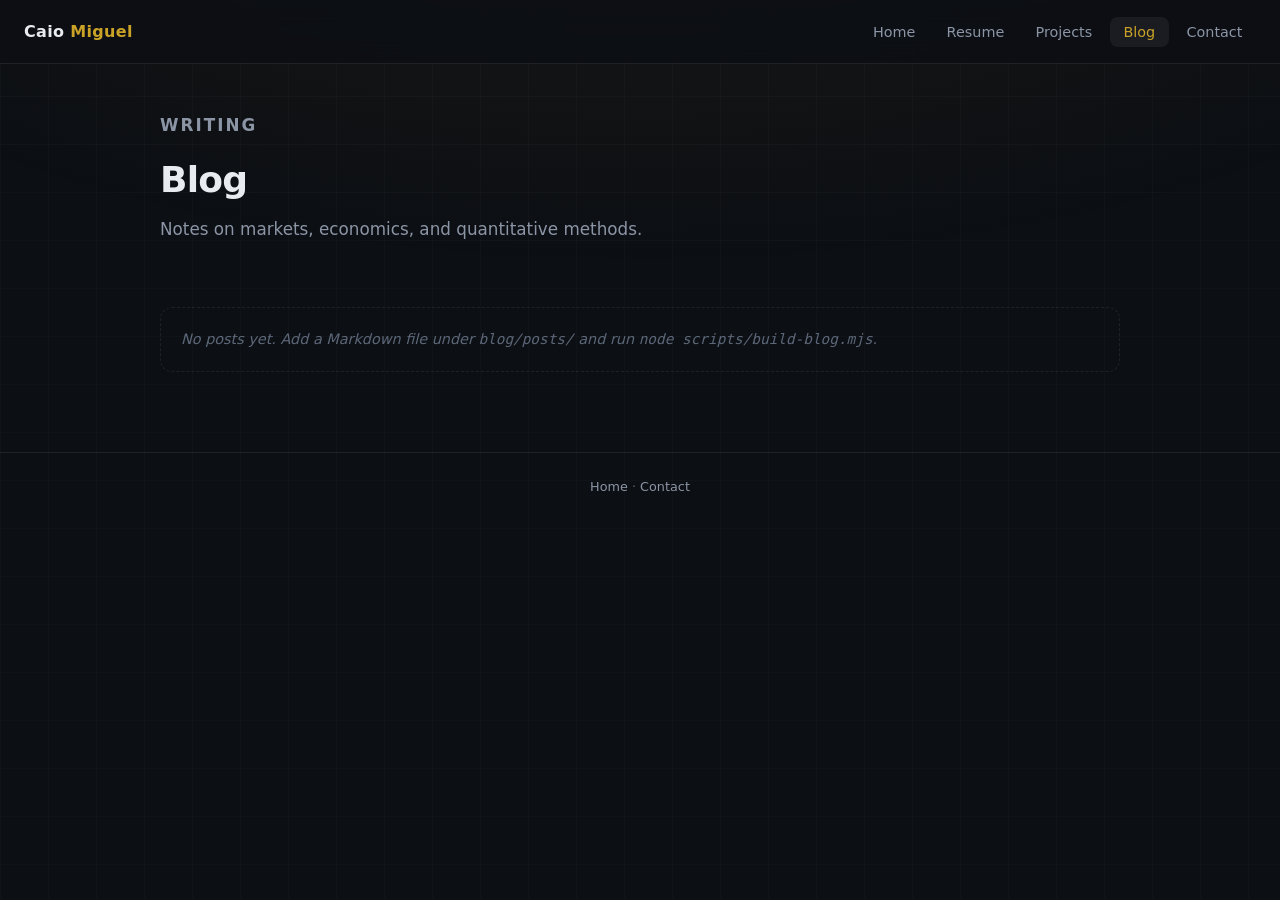
==== blog.html @ 764458f3 "Initial personal site for GitHub Pages. Landing page with resume, projects, blog, and contact; resum" ====
<!DOCTYPE html>
<html lang="en">
  <head>
    <meta charset="UTF-8" />
    <meta name="viewport" content="width=device-width, initial-scale=1.0" />
    <meta
      name="description"
      content="Blog by Caio Miguel — notes on markets, economics, and quantitative methods."
    />
    <title>Blog · Caio Miguel</title>
    <link rel="stylesheet" href="css/style.css" />
  </head>
  <body>
    <div class="bg-grid" aria-hidden="true"></div>

    <header class="site-nav">
      <a class="logo" href="index.html">Caio <span>Miguel</span></a>
      <button
        class="nav-toggle"
        type="button"
        aria-label="Open menu"
        aria-expanded="false"
      >
        ☰
      </button>
      <ul class="nav-links">
        <li><a href="index.html">Home</a></li>
        <li><a href="resume.html">Resume</a></li>
        <li><a href="projects.html">Projects</a></li>
        <li><a class="active" href="blog.html">Blog</a></li>
        <li><a href="contact.html">Contact</a></li>
      </ul>
    </header>

    <main class="page container">
      <header class="page-header">
        <p class="eyebrow">Writing</p>
        <h1>Blog</h1>
        <p>
          Notes on markets, economics, and quantitative methods.
        </p>
      </header>

      <div class="blog-list">
        <p class="empty-hint">No posts yet. Add a Markdown file under <code>blog/posts/</code> and run <code>node scripts/build-blog.mjs</code>.</p>
      </div>
    </main>

    <footer class="site-footer">
      <p>
        <a href="index.html">Home</a> ·
        <a href="contact.html">Contact</a>
      </p>
    </footer>

    <script src="js/main.js"></script>
  </body>
</html>
---- css/style.css ----
/* ============================================================
   Caio Miguel — Personal Site
   ============================================================ */

:root {
  --bg: #0c0f14;
  --bg-elevated: #141a22;
  --bg-card: #171e28;
  --bg-card-hover: #1c2530;
  --border: rgba(255, 255, 255, 0.08);
  --border-strong: rgba(255, 255, 255, 0.14);
  --text: #e8ecf1;
  --text-muted: #8b95a5;
  --text-dim: #5c6778;
  --accent: #c9a227;
  --accent-soft: rgba(201, 162, 39, 0.15);
  --accent-hover: #dbb83a;
  --link: #7eb8d4;
  --success: #5cb88a;
  --radius: 12px;
  --radius-lg: 20px;
  --font-sans: "Segoe UI", system-ui, -apple-system, sans-serif;
  --font-display: "Segoe UI", system-ui, -apple-system, sans-serif;
  --max-width: 960px;
  --nav-height: 64px;
  --transition: 180ms ease;
}

*,
*::before,
*::after {
  box-sizing: border-box;
  margin: 0;
  padding: 0;
}

html {
  scroll-behavior: smooth;
}

body {
  font-family: var(--font-sans);
  background: var(--bg);
  color: var(--text);
  line-height: 1.6;
  min-height: 100vh;
  -webkit-font-smoothing: antialiased;
}

a {
  color: var(--link);
  text-decoration: none;
  transition: color var(--transition);
}

a:hover {
  color: var(--accent-hover);
}

img {
  max-width: 100%;
  display: block;
}

/* ---------- Background texture ---------- */
.bg-grid {
  position: fixed;
  inset: 0;
  z-index: -1;
  background-image:
    radial-gradient(ellipse 80% 50% at 50% -20%, rgba(201, 162, 39, 0.08), transparent),
    linear-gradient(rgba(255, 255, 255, 0.02) 1px, transparent 1px),
    linear-gradient(90deg, rgba(255, 255, 255, 0.02) 1px, transparent 1px);
  background-size: 100% 100%, 48px 48px, 48px 48px;
  pointer-events: none;
}

/* ---------- Nav ---------- */
.site-nav {
  position: sticky;
  top: 0;
  z-index: 100;
  height: var(--nav-height);
  display: flex;
  align-items: center;
  justify-content: space-between;
  padding: 0 1.5rem;
  background: rgba(12, 15, 20, 0.85);
  backdrop-filter: blur(12px);
  border-bottom: 1px solid var(--border);
}

.site-nav .logo {
  font-weight: 600;
  font-size: 1rem;
  color: var(--text);
  letter-spacing: 0.02em;
}

.site-nav .logo:hover {
  color: var(--accent);
}

.site-nav .logo span {
  color: var(--accent);
}

.nav-links {
  display: flex;
  gap: 0.25rem;
  list-style: none;
}

.nav-links a {
  color: var(--text-muted);
  font-size: 0.9rem;
  padding: 0.45rem 0.85rem;
  border-radius: 8px;
  transition: color var(--transition), background var(--transition);
}

.nav-links a:hover,
.nav-links a.active {
  color: var(--text);
  background: rgba(255, 255, 255, 0.06);
}

.nav-links a.active {
  color: var(--accent);
}

.nav-toggle {
  display: none;
  background: none;
  border: 1px solid var(--border);
  color: var(--text);
  padding: 0.4rem 0.6rem;
  border-radius: 8px;
  cursor: pointer;
  font-size: 1.1rem;
  line-height: 1;
}

/* ---------- Layout ---------- */
.container {
  width: min(100% - 2rem, var(--max-width));
  margin-inline: auto;
}

.page {
  padding: 3rem 0 5rem;
}

.page-header {
  margin-bottom: 2.5rem;
}

.page-header h1 {
  font-size: clamp(1.75rem, 4vw, 2.25rem);
  font-weight: 650;
  letter-spacing: -0.02em;
  margin-bottom: 0.5rem;
}

.page-header p {
  color: var(--text-muted);
  font-size: 1.05rem;
  max-width: 36em;
}

.eyebrow {
  display: inline-block;
  font-size: 0.75rem;
  font-weight: 600;
  letter-spacing: 0.12em;
  text-transform: uppercase;
  color: var(--accent);
  margin-bottom: 0.75rem;
}

/* ---------- Landing ---------- */
.landing {
  min-height: 100vh;
  display: flex;
  flex-direction: column;
  align-items: center;
  justify-content: center;
  padding: 2rem 1rem 3rem;
  text-align: center;
}

.landing-intro {
  margin-bottom: 3rem;
  animation: fadeUp 0.7s ease both;
}

.landing-intro .eyebrow {
  margin-bottom: 1rem;
}

.landing-intro h1 {
  font-size: clamp(2.25rem, 6vw, 3.5rem);
  font-weight: 700;
  letter-spacing: -0.03em;
  line-height: 1.15;
  margin-bottom: 0.75rem;
}

.landing-intro h1 .accent {
  color: var(--accent);
}

.landing-intro .tagline {
  color: var(--text-muted);
  font-size: clamp(1rem, 2.5vw, 1.2rem);
  max-width: 28em;
  margin: 0 auto 1.25rem;
}

.landing-intro .location {
  color: var(--text-dim);
  font-size: 0.9rem;
}

.destination-grid {
  display: grid;
  grid-template-columns: repeat(2, 1fr);
  gap: 1.25rem;
  width: min(100%, 640px);
  animation: fadeUp 0.7s ease 0.15s both;
}

.destination-card {
  display: flex;
  flex-direction: column;
  align-items: flex-start;
  text-align: left;
  padding: 1.75rem 1.5rem;
  background: var(--bg-card);
  border: 1px solid var(--border);
  border-radius: var(--radius-lg);
  color: var(--text);
  transition:
    transform var(--transition),
    border-color var(--transition),
    background var(--transition),
    box-shadow var(--transition);
  position: relative;
  overflow: hidden;
}

.destination-card::before {
  content: "";
  position: absolute;
  top: 0;
  left: 0;
  right: 0;
  height: 2px;
  background: linear-gradient(90deg, transparent, var(--accent), transparent);
  opacity: 0;
  transition: opacity var(--transition);
}

.destination-card:hover {
  transform: translateY(-4px);
  border-color: var(--border-strong);
  background: var(--bg-card-hover);
  box-shadow: 0 16px 40px rgba(0, 0, 0, 0.35);
  color: var(--text);
}

.destination-card:hover::before {
  opacity: 1;
}

.destination-card .icon {
  width: 42px;
  height: 42px;
  display: flex;
  align-items: center;
  justify-content: center;
  border-radius: 10px;
  background: var(--accent-soft);
  color: var(--accent);
  font-size: 1.25rem;
  margin-bottom: 1.15rem;
}

.destination-card h2 {
  font-size: 1.2rem;
  font-weight: 650;
  margin-bottom: 0.4rem;
  letter-spacing: -0.01em;
}

.destination-card p {
  color: var(--text-muted);
  font-size: 0.9rem;
  line-height: 1.5;
  flex: 1;
}

.destination-card .arrow {
  margin-top: 1.25rem;
  font-size: 0.85rem;
  font-weight: 500;
  color: var(--accent);
  display: flex;
  align-items: center;
  gap: 0.35rem;
  transition: gap var(--transition);
}

.destination-card:hover .arrow {
  gap: 0.6rem;
}

.landing-footer {
  margin-top: 3.5rem;
  color: var(--text-dim);
  font-size: 0.8rem;
  animation: fadeUp 0.7s ease 0.3s both;
}

.landing-footer a {
  color: var(--text-muted);
}

.landing-footer a:hover {
  color: var(--accent);
}

/* ---------- Resume ---------- */
.resume-actions {
  display: flex;
  flex-wrap: wrap;
  gap: 0.75rem;
  margin-bottom: 2.5rem;
}

.btn {
  display: inline-flex;
  align-items: center;
  gap: 0.5rem;
  padding: 0.65rem 1.15rem;
  border-radius: 8px;
  font-size: 0.9rem;
  font-weight: 500;
  border: 1px solid transparent;
  cursor: pointer;
  transition: background var(--transition), border-color var(--transition), color var(--transition);
}

.btn-primary {
  background: var(--accent);
  color: #0c0f14;
}

.btn-primary:hover {
  background: var(--accent-hover);
  color: #0c0f14;
}

.btn-secondary {
  background: transparent;
  border-color: var(--border-strong);
  color: var(--text);
}

.btn-secondary:hover {
  border-color: var(--accent);
  color: var(--accent);
  background: var(--accent-soft);
}

.resume-section {
  margin-bottom: 2.75rem;
}

.resume-section h2 {
  font-size: 1.1rem;
  font-weight: 650;
  letter-spacing: 0.04em;
  text-transform: uppercase;
  color: var(--accent);
  margin-bottom: 1.25rem;
  padding-bottom: 0.5rem;
  border-bottom: 1px solid var(--border);
}

.about-me-body {
  max-width: 42em;
  color: var(--text-muted);
  font-size: 1rem;
  line-height: 1.7;
}

.about-me-body p + p {
  margin-top: 0.85rem;
}

.resume-meta {
  display: flex;
  flex-wrap: wrap;
  gap: 1rem 1.75rem;
  color: var(--text-muted);
  font-size: 0.95rem;
  margin-bottom: 2rem;
}

.resume-meta a {
  color: var(--text-muted);
}

.resume-meta a:hover {
  color: var(--accent);
}

.timeline-item {
  position: relative;
  padding-left: 1.25rem;
  margin-bottom: 1.75rem;
  border-left: 2px solid var(--border);
}

.timeline-item::before {
  content: "";
  position: absolute;
  left: -5px;
  top: 0.45rem;
  width: 8px;
  height: 8px;
  border-radius: 50%;
  background: var(--accent);
  box-shadow: 0 0 0 3px var(--accent-soft);
}

.timeline-item:last-child {
  margin-bottom: 0;
}

.timeline-header {
  display: flex;
  flex-wrap: wrap;
  justify-content: space-between;
  gap: 0.35rem 1rem;
  margin-bottom: 0.35rem;
}

.timeline-header h3 {
  font-size: 1.05rem;
  font-weight: 600;
}

.timeline-header .role {
  color: var(--text);
  font-weight: 500;
}

.timeline-header .dates {
  color: var(--text-dim);
  font-size: 0.875rem;
  white-space: nowrap;
}

.timeline-org {
  color: var(--text-muted);
  font-size: 0.9rem;
  margin-bottom: 0.65rem;
}

.timeline-item ul {
  list-style: none;
  padding: 0;
}

.timeline-item li {
  position: relative;
  padding-left: 1rem;
  margin-bottom: 0.4rem;
  color: var(--text-muted);
  font-size: 0.925rem;
}

.timeline-item li::before {
  content: "–";
  position: absolute;
  left: 0;
  color: var(--text-dim);
}

.skills-grid {
  display: grid;
  grid-template-columns: repeat(auto-fill, minmax(200px, 1fr));
  gap: 1rem;
}

.skill-group {
  background: var(--bg-card);
  border: 1px solid var(--border);
  border-radius: var(--radius);
  padding: 1.15rem 1.25rem;
}

.skill-group h3 {
  font-size: 0.85rem;
  font-weight: 600;
  color: var(--text);
  margin-bottom: 0.65rem;
}

.skill-tags {
  display: flex;
  flex-wrap: wrap;
  gap: 0.4rem;
}

.tag {
  display: inline-block;
  padding: 0.25rem 0.6rem;
  background: rgba(255, 255, 255, 0.05);
  border: 1px solid var(--border);
  border-radius: 6px;
  font-size: 0.8rem;
  color: var(--text-muted);
}

/* ---------- Projects (logo + description rows) ---------- */
.projects-list {
  display: flex;
  flex-direction: column;
  gap: 1rem;
}

.project-row {
  display: grid;
  grid-template-columns: 140px 1fr;
  gap: 1.25rem 1.5rem;
  align-items: center;
  padding: 1.15rem 1.25rem;
  background: var(--bg-card);
  border: 1px solid var(--border);
  border-radius: var(--radius-lg);
  cursor: pointer;
  transition:
    border-color var(--transition),
    background var(--transition),
    transform var(--transition),
    box-shadow var(--transition);
}

.project-row:hover,
.project-row:focus-visible {
  border-color: var(--border-strong);
  background: var(--bg-card-hover);
  box-shadow: 0 10px 28px rgba(0, 0, 0, 0.28);
  outline: none;
}

.project-row:focus-visible {
  border-color: var(--accent);
  box-shadow: 0 0 0 3px var(--accent-soft);
}

.project-row:active {
  transform: scale(0.997);
}

/* Rows without a screenshot (e.g. early-stage) */
.project-row--static {
  cursor: default;
}

.project-row--static:hover,
.project-row--static:focus-visible {
  box-shadow: none;
  transform: none;
}

.project-row--static:active {
  transform: none;
}

.project-logo-wrap {
  display: flex;
  align-items: center;
  justify-content: center;
  width: 140px;
  height: 88px;
  border-radius: 12px;
  border: 1px solid var(--border);
  padding: 0.75rem;
  flex-shrink: 0;
}

.project-logo-wrap--light {
  background: #ffffff;
}

.project-logo-wrap--dark {
  background: #111111;
}

.project-logo {
  display: block;
  max-width: 100%;
  max-height: 48px;
  width: auto;
  height: auto;
  object-fit: contain;
}

.project-logo--ye {
  max-height: 52px;
}

.project-body {
  min-width: 0;
}

.project-body-top {
  display: flex;
  flex-wrap: wrap;
  align-items: center;
  justify-content: space-between;
  gap: 0.5rem 1rem;
  margin-bottom: 0.45rem;
}

.project-view-hint {
  font-size: 0.8rem;
  font-weight: 500;
  color: var(--accent);
  opacity: 0.9;
  transition: opacity var(--transition), color var(--transition);
  text-decoration: none;
  position: relative;
  z-index: 1;
}

.project-view-hint:hover {
  opacity: 1;
  color: var(--accent-hover);
}

.project-row .status {
  display: inline-block;
  font-size: 0.7rem;
  font-weight: 600;
  letter-spacing: 0.06em;
  text-transform: uppercase;
  padding: 0.2rem 0.55rem;
  border-radius: 4px;
}

.status-active {
  background: rgba(92, 184, 138, 0.15);
  color: var(--success);
}

.status-exploring {
  background: rgba(126, 184, 212, 0.15);
  color: var(--link);
}

.status-planned {
  background: var(--accent-soft);
  color: var(--accent);
}

.status-archive {
  background: rgba(255, 255, 255, 0.06);
  color: var(--text-dim);
}

.project-logo-mark {
  display: flex;
  flex-direction: column;
  align-items: center;
  justify-content: center;
  gap: 0.25rem;
  text-align: center;
  width: 100%;
  height: 100%;
}

.project-logo-mark .mark-icon {
  font-size: 1.5rem;
  line-height: 1;
}

.project-logo-mark .mark-label {
  font-size: 0.65rem;
  font-weight: 650;
  letter-spacing: 0.06em;
  text-transform: uppercase;
  color: #3d5c45;
}

.project-logo-mark .mark-label--mu {
  text-transform: none;
  letter-spacing: 0.02em;
  font-size: 0.85rem;
  font-weight: 700;
  color: #2a4a6a;
}

/* μ as brand “u” — uniqueness / micro-scale formulation */
.project-title-mu .mu {
  font-family: "Segoe UI", "Times New Roman", Georgia, serif;
  font-weight: 600;
  font-style: italic;
  color: var(--link);
  margin-right: 0.02em;
}

.project-row h2 {
  font-size: 1.15rem;
  font-weight: 650;
  margin-bottom: 0.4rem;
  letter-spacing: -0.01em;
  color: var(--text);
}

.project-row .desc {
  color: var(--text-muted);
  font-size: 0.925rem;
  margin-bottom: 0.85rem;
  max-width: 48em;
  line-height: 1.55;
}

.project-row .desc + .desc {
  margin-top: -0.4rem;
}

.project-row .tech {
  display: flex;
  flex-wrap: wrap;
  gap: 0.4rem;
}

.project-links {
  display: flex;
  flex-wrap: wrap;
  gap: 1rem;
  font-size: 0.875rem;
  margin-top: 0.85rem;
}

.project-links a {
  font-weight: 500;
  position: relative;
  z-index: 1;
}

/* Full-page screenshot lightbox */
.project-lightbox {
  width: min(1100px, calc(100vw - 2rem));
  max-width: 100%;
  max-height: calc(100vh - 2rem);
  margin: auto;
  padding: 0;
  border: 1px solid var(--border-strong);
  border-radius: var(--radius-lg);
  background: var(--bg-elevated);
  color: var(--text);
  box-shadow: 0 24px 64px rgba(0, 0, 0, 0.55);
}

.project-lightbox::backdrop {
  background: rgba(4, 6, 10, 0.78);
  backdrop-filter: blur(4px);
}

.project-lightbox-inner {
  display: flex;
  flex-direction: column;
  max-height: calc(100vh - 2rem);
}

.project-lightbox-header {
  display: flex;
  align-items: flex-start;
  justify-content: space-between;
  gap: 1rem;
  padding: 1rem 1.15rem;
  border-bottom: 1px solid var(--border);
  flex-shrink: 0;
}

.project-lightbox-header h2 {
  font-size: 1.1rem;
  font-weight: 650;
  letter-spacing: -0.01em;
}

.project-lightbox-caption {
  color: var(--text-muted);
  font-size: 0.85rem;
  margin-top: 0.2rem;
}

.project-lightbox-close {
  flex-shrink: 0;
  width: 36px;
  height: 36px;
  border-radius: 8px;
  border: 1px solid var(--border);
  background: transparent;
  color: var(--text-muted);
  cursor: pointer;
  font-size: 1rem;
  line-height: 1;
  transition: background var(--transition), color var(--transition), border-color var(--transition);
}

.project-lightbox-close:hover {
  color: var(--text);
  border-color: var(--border-strong);
  background: rgba(255, 255, 255, 0.06);
}

.project-lightbox-stage {
  overflow: auto;
  padding: 0.75rem;
  background: #06080c;
}

.project-lightbox-stage img {
  display: block;
  width: 100%;
  height: auto;
  border-radius: 8px;
  border: 1px solid var(--border);
}

@media (max-width: 640px) {
  .project-row {
    grid-template-columns: 1fr;
    gap: 0.9rem;
    padding: 1rem;
  }

  .project-logo-wrap {
    width: 100%;
    height: 72px;
  }
}

.empty-hint {
  color: var(--text-dim);
  font-size: 0.9rem;
  font-style: italic;
  margin-top: 1.5rem;
  padding: 1.25rem;
  border: 1px dashed var(--border);
  border-radius: var(--radius);
}

/* ---------- Blog ---------- */
.blog-list {
  display: flex;
  flex-direction: column;
  gap: 0;
}

.blog-post {
  display: block;
  padding: 1.5rem 0;
  border-bottom: 1px solid var(--border);
  color: inherit;
  transition: padding-left var(--transition);
}

.blog-post:first-child {
  border-top: 1px solid var(--border);
}

.blog-post:hover {
  padding-left: 0.5rem;
  color: inherit;
}

.blog-post .date {
  font-size: 0.8rem;
  color: var(--text-dim);
  margin-bottom: 0.35rem;
}

.blog-post h2 {
  font-size: 1.2rem;
  font-weight: 650;
  letter-spacing: -0.01em;
  margin-bottom: 0.4rem;
  color: var(--text);
  transition: color var(--transition);
}

.blog-post:hover h2 {
  color: var(--accent);
}

.blog-post .excerpt {
  color: var(--text-muted);
  font-size: 0.95rem;
  max-width: 48em;
}

/* Blog article page */
.article {
  max-width: 680px;
}

.article .back-link {
  display: inline-flex;
  align-items: center;
  gap: 0.35rem;
  font-size: 0.875rem;
  color: var(--text-muted);
  margin-bottom: 1.5rem;
}

.article .back-link:hover {
  color: var(--accent);
}

.article header {
  margin-bottom: 2rem;
}

.article header .date {
  font-size: 0.85rem;
  color: var(--text-dim);
  margin-bottom: 0.5rem;
}

.article header h1 {
  font-size: clamp(1.6rem, 4vw, 2.1rem);
  font-weight: 700;
  letter-spacing: -0.02em;
  line-height: 1.25;
  margin-bottom: 0.75rem;
}

.article-body {
  color: var(--text-muted);
  font-size: 1.05rem;
  line-height: 1.75;
}

.article-body p {
  margin-bottom: 1.25rem;
}

.article-body h2 {
  color: var(--text);
  font-size: 1.25rem;
  font-weight: 650;
  margin: 2rem 0 0.75rem;
}

.article-body ul,
.article-body ol {
  margin: 0 0 1.25rem 1.25rem;
}

.article-body li {
  margin-bottom: 0.4rem;
}

.article-body code {
  font-family: ui-monospace, "Cascadia Code", Consolas, monospace;
  font-size: 0.9em;
  background: rgba(255, 255, 255, 0.06);
  padding: 0.15em 0.4em;
  border-radius: 4px;
}

.article-body pre {
  background: var(--bg-card);
  border: 1px solid var(--border);
  border-radius: var(--radius);
  padding: 1rem 1.15rem;
  overflow-x: auto;
  margin-bottom: 1.25rem;
  font-size: 0.875rem;
}

.article-body pre code {
  background: none;
  padding: 0;
}

.article-body blockquote {
  border-left: 3px solid var(--accent);
  padding-left: 1rem;
  margin: 0 0 1.25rem;
  color: var(--text-dim);
  font-style: italic;
}

/* ---------- Contact form ---------- */
.contact-form {
  max-width: 520px;
  display: flex;
  flex-direction: column;
  gap: 1.15rem;
}

.form-field {
  display: flex;
  flex-direction: column;
  gap: 0.4rem;
}

.form-field label {
  font-size: 0.875rem;
  font-weight: 500;
  color: var(--text);
}

.form-field .hint {
  font-size: 0.8rem;
  color: var(--text-dim);
  font-weight: 400;
}

.form-field input,
.form-field textarea {
  font: inherit;
  color: var(--text);
  background: var(--bg-card);
  border: 1px solid var(--border);
  border-radius: 8px;
  padding: 0.7rem 0.9rem;
  transition: border-color var(--transition), box-shadow var(--transition);
  width: 100%;
}

.form-field input:focus,
.form-field textarea:focus {
  outline: none;
  border-color: var(--accent);
  box-shadow: 0 0 0 3px var(--accent-soft);
}

.form-field textarea {
  min-height: 160px;
  resize: vertical;
  line-height: 1.5;
}

.form-field input::placeholder,
.form-field textarea::placeholder {
  color: var(--text-dim);
}

/* Honeypot — hidden from real users */
.hp-field {
  position: absolute;
  left: -9999px;
  width: 1px;
  height: 1px;
  overflow: hidden;
  opacity: 0;
  pointer-events: none;
}

.form-actions {
  display: flex;
  flex-wrap: wrap;
  align-items: center;
  gap: 1rem;
  margin-top: 0.25rem;
}

.form-status {
  font-size: 0.875rem;
  margin-top: 0.25rem;
}

.form-status--ok {
  color: var(--success);
}

.form-status--error {
  color: #e07a7a;
}

.contact-note {
  margin-top: 2rem;
  max-width: 36em;
  color: var(--text-dim);
  font-size: 0.875rem;
  line-height: 1.55;
}

/* ---------- Footer (inner pages) ---------- */
.site-footer {
  border-top: 1px solid var(--border);
  padding: 1.5rem;
  text-align: center;
  color: var(--text-dim);
  font-size: 0.8rem;
}

.site-footer a {
  color: var(--text-muted);
}

/* ---------- Animations ---------- */
@keyframes fadeUp {
  from {
    opacity: 0;
    transform: translateY(16px);
  }
  to {
    opacity: 1;
    transform: translateY(0);
  }
}

/* ---------- Responsive ---------- */
@media (max-width: 720px) {
  .destination-grid {
    grid-template-columns: 1fr;
    max-width: 360px;
  }

  .nav-toggle {
    display: block;
  }

  .nav-links {
    display: none;
    position: absolute;
    top: var(--nav-height);
    left: 0;
    right: 0;
    flex-direction: column;
    background: rgba(12, 15, 20, 0.98);
    border-bottom: 1px solid var(--border);
    padding: 0.75rem;
    gap: 0.15rem;
  }

  .nav-links.open {
    display: flex;
  }

  .nav-links a {
    padding: 0.75rem 1rem;
  }

  .timeline-header {
    flex-direction: column;
  }
}

@media (prefers-reduced-motion: reduce) {
  *,
  *::before,
  *::after {
    animation-duration: 0.01ms !important;
    animation-iteration-count: 1 !important;
    transition-duration: 0.01ms !important;
  }
}
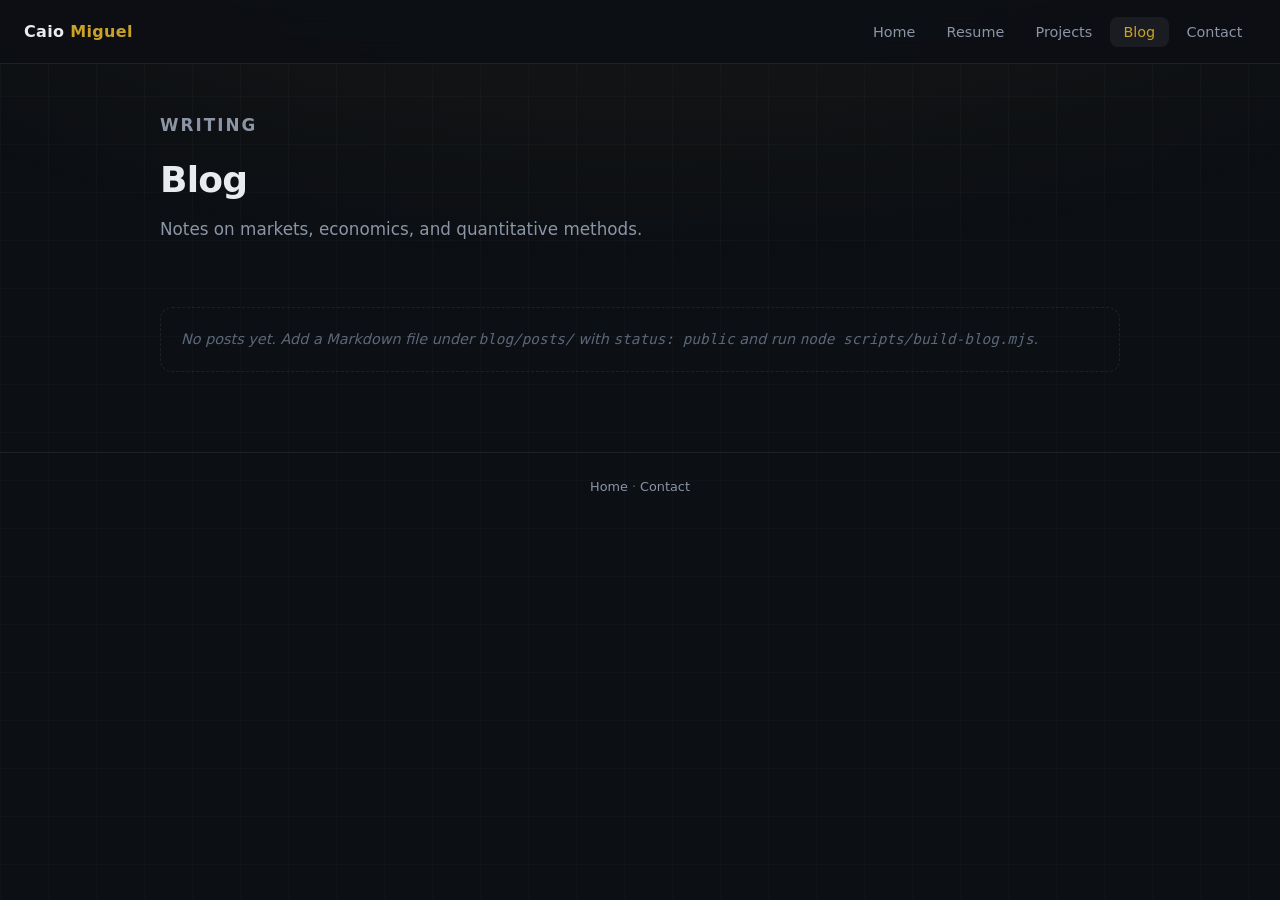
==== commit 0fbae187: "Improve blog builder and polish site for Pages deploy. EOF" ====
--- a/blog.html
+++ b/blog.html
@@ -42,7 +42,7 @@
       </header>
 
       <div class="blog-list">
-        <p class="empty-hint">No posts yet. Add a Markdown file under <code>blog/posts/</code> and run <code>node scripts/build-blog.mjs</code>.</p>
+        <p class="empty-hint">No posts yet. Add a Markdown file under <code>blog/posts/</code> with <code>status: public</code> and run <code>node scripts/build-blog.mjs</code>.</p>
       </div>
     </main>
 
--- a/css/style.css
+++ b/css/style.css
@@ -663,6 +663,33 @@
   color: var(--link);
 }
 
+.status-draft {
+  display: inline-block;
+  font-size: 0.7rem;
+  font-weight: 600;
+  letter-spacing: 0.06em;
+  text-transform: uppercase;
+  padding: 0.15rem 0.5rem;
+  border-radius: 4px;
+  background: var(--accent-soft);
+  color: var(--accent);
+  vertical-align: middle;
+}
+
+.draft-banner {
+  margin: 0 0 1.25rem;
+  padding: 0.75rem 1rem;
+  border: 1px solid rgba(201, 162, 39, 0.35);
+  border-radius: 8px;
+  background: var(--accent-soft);
+  color: var(--text-muted);
+  font-size: 0.9rem;
+}
+
+.draft-banner strong {
+  color: var(--accent);
+}
+
 .status-planned {
   background: var(--accent-soft);
   color: var(--accent);
